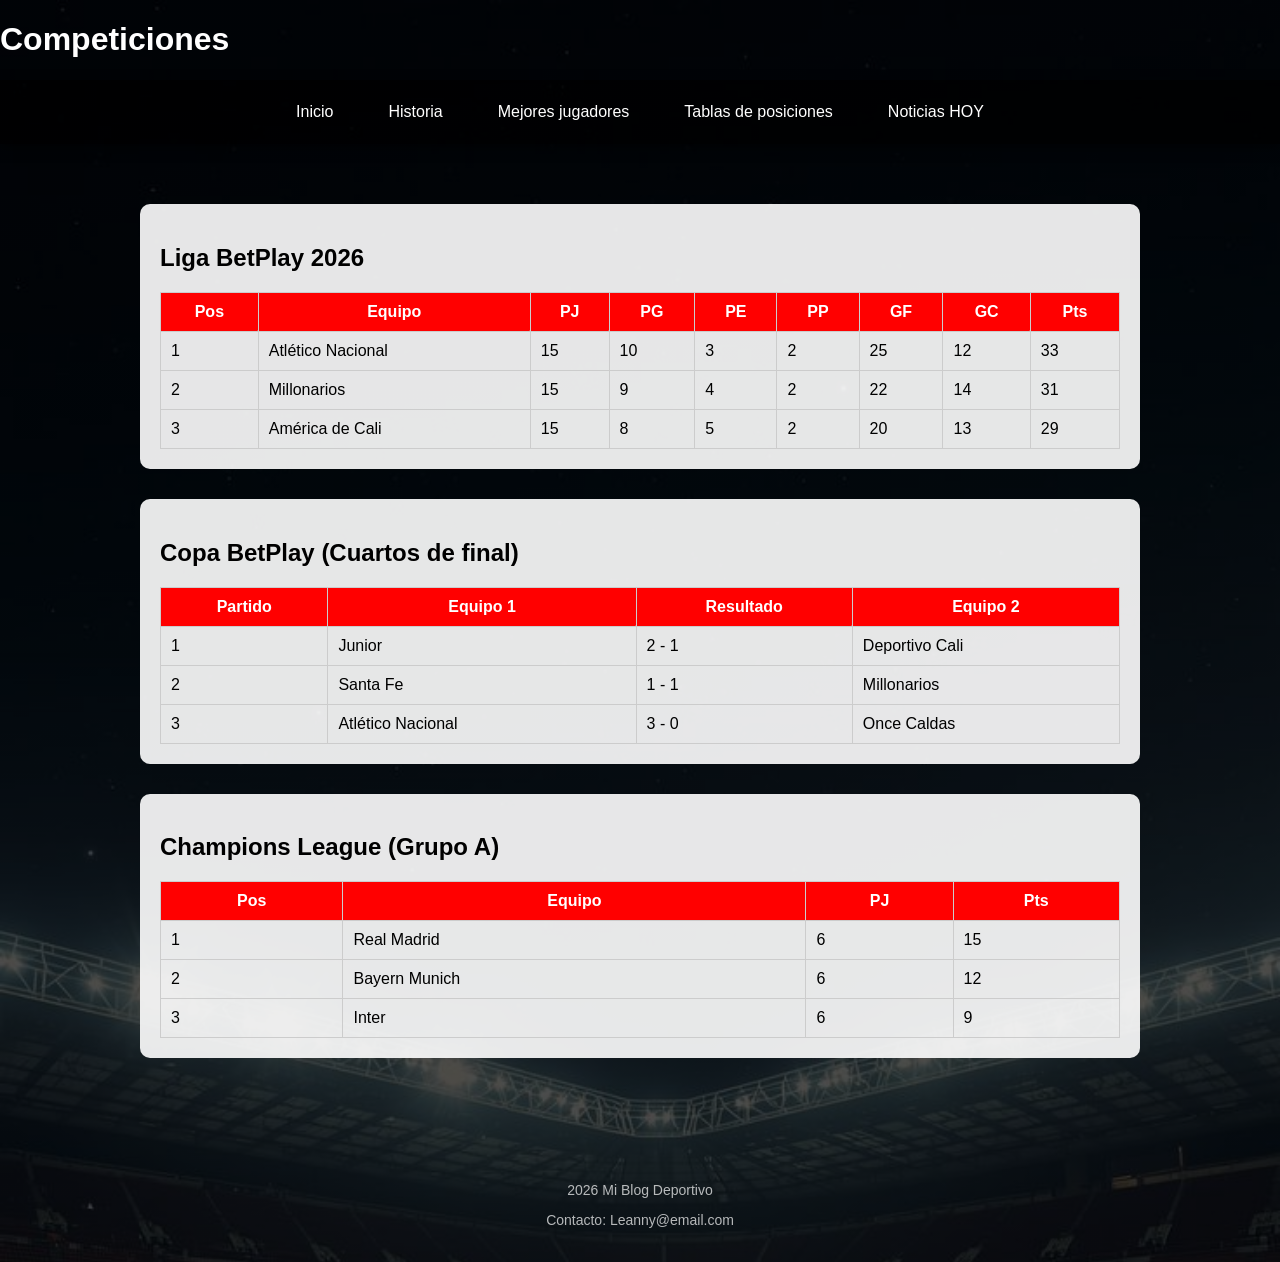
==== competiciones.html @ 9bca1b86 "agrego 5 paginas, imagenes" ====
<!DOCTYPE html>
<html>
<head>
    <title>Competiciones</title>  
    <link rel="stylesheet" href="estilos/style.css">
    <style>
        table, th, td {
            border: 1px solid rgb(0, 0, 0);
            border-end-end-radius: 1px;
        }
    </style>
</head>
<body class="Competiciones">
    <header>
        <h1>Competiciones</h1>
    </header>

    <nav class="menu">
        <a href="index.html">Inicio</a> 
        <a href="historia.html">Historia</a> 
        <a href="jugadores.html">Mejores jugadores</a> 
        <a href="competiciones.html">Tablas de posiciones</a> 
        <a href="noticias.html">Noticias HOY</a>
    </nav>

    <main class="contenedor">
        <section class="bloque">
        <h2>Liga BetPlay 2026</h2>

        <table class="tabla">
            <thead>
                <tr>
                    <th>Pos</th>
                    <th>Equipo</th>
                    <th>PJ</th>
                    <th>PG</th>
                    <th>PE</th>
                    <th>PP</th>
                    <th>GF</th>
                    <th>GC</th>
                    <th>Pts</th>
                </tr>
            </thead>
            <tbody>
                <tr>
                    <td>1</td>
                    <td>Atlético Nacional</td>
                    <td>15</td>
                    <td>10</td>
                    <td>3</td>
                    <td>2</td>
                    <td>25</td>
                    <td>12</td>
                    <td>33</td>
                </tr>
                <tr>
                    <td>2</td>
                    <td>Millonarios</td>
                    <td>15</td>
                    <td>9</td>
                    <td>4</td>
                    <td>2</td>
                    <td>22</td>
                    <td>14</td>
                    <td>31</td>
                </tr>
                <tr>
                    <td>3</td>
                    <td>América de Cali</td>
                    <td>15</td>
                    <td>8</td>
                    <td>5</td>
                    <td>2</td>
                    <td>20</td>
                    <td>13</td>
                    <td>29</td>
                </tr>
            </tbody>
        </table>
    </section>

    <section class="bloque">
        <h2>Copa BetPlay (Cuartos de final)</h2>

        <table class="tabla">
            <thead>
                <tr>
                    <th>Partido</th>
                    <th>Equipo 1</th>
                    <th>Resultado</th>
                    <th>Equipo 2</th>
                </tr>
            </thead>
            <tbody>
                <tr>
                    <td>1</td>
                    <td>Junior</td>
                    <td>2 - 1</td>
                    <td>Deportivo Cali</td>
                </tr>
                <tr>
                    <td>2</td>
                    <td>Santa Fe</td>
                    <td>1 - 1</td>
                    <td>Millonarios</td>
                </tr>
                <tr>
                    <td>3</td>
                    <td>Atlético Nacional</td>
                    <td>3 - 0</td>
                    <td>Once Caldas</td>
                </tr>
            </tbody>
        </table>
    </section>

    <section class="bloque">
        <h2>Champions League (Grupo A)</h2>

        <table class="tabla">
            <thead>
                <tr>
                    <th>Pos</th>
                    <th>Equipo</th>
                    <th>PJ</th>
                    <th>Pts</th>
                </tr>
            </thead>
            <tbody>
                <tr>
                    <td>1</td>
                    <td>Real Madrid</td>
                    <td>6</td>
                    <td>15</td>
                </tr>
                <tr>
                    <td>2</td>
                    <td>Bayern Munich</td>
                    <td>6</td>
                    <td>12</td>
                </tr>
                <tr>
                    <td>3</td>
                    <td>Inter</td>
                    <td>6</td>
                    <td>9</td>
                </tr>
            </tbody>
        </table>
    </section>

    </main>

    <footer class="footer">
        <p> 2026 Mi Blog Deportivo</p>
        <p>Contacto: Leanny@email.com</p>
    </footer>
</body>
</html>
---- estilos/style.css ----
/* Estilos generales */
body{
    margin: 0;
    font-family:Arial, sans-serif
}

.menu {
    display: flex;
    justify-content: center;
    gap: 25px;
    background: rgba(0, 0, 0, 0.676);
    padding: 15px 0;
    position: sticky;
    top: 0;
    z-index: 1000;
    box-shadow: 0 4px 10px rgba(0,0,0,0.5);
}

.menu a{
    color: white;
    text-decoration: none;
    font-size: 16px;
    font-weight: 500;
    padding: 8px 15px;
    position: relative;
    transition: 0.3s;
}

.menu a:hover {
    color: red;
}

.menu a::after{
    content: "";
    position: absolute;
    left: 0;
    bottom: 0;
    width: 0%;
    height: 2px;
    background: red;
    transition: 0.3s;  
}

.menu a:hover::after {
    width: 100%;
}

footer {
      text-align: center;
      padding: 20px;
      font-size: 14px;
      color: rgba(255, 255, 255, 0.7);
}

/* index/inicio */
body.inicio {
    background-image: linear-gradient(rgba(0, 0, 0, 0.6), rgba(0, 0, 0, 0.6)), url('../img/imagen03.jpg');   
    background-size: cover;       
    background-position: center 100px;  
    background-attachment: fixed; 
    color: white; 
}

.inicio .header{
    text-align: center;
    padding: 20px;
}

.inicio .titulo{
    font-size: 40px;
}

.inicio .titulo span{
    color: red;
}

.inicio .subtitulo{
    font-size: 18px;
}

.inicio .contenedor{
    display: flex;
    justify-content: center;
    align-items: center;
    min-height: 60vh;
    text-align: center;
    position: relative;
    height: 80vh;
}

.inicio .bienvenida {
    position: absolute;
    top: 55%;
    left: 80px;
    transform: translateY(-50%);
    max-width: 500px;
}

.inicio .bienvenida h2 {
    font-size: 50px;
    font-weight: bold;
    text-transform: uppercase;
    line-height: 1.2;
    color: white;
    margin-bottom: 15px;
    text-shadow: 0 0 15px rgba(0,0,0,0.8);
}

.inicio .bienvenida p{
    font-size: 16px;
    color: #ddd;
    line-height: 1.5;
}

/* historia */
body.historia{
    background: linear-gradient(rgba(0,0,0,0.6), rgba(0,0,0,0.6)),url('../img/historia02.jpg');
    background-size: cover;
    background-position: center;
    background-attachment: fixed;
}

.historia .contenedor{
    max-width: 900px;
    margin: 40px auto;
    padding: 20px;
}

.historia .header{
    text-align: center;
    padding: 20px;
    color: #ddd;
}

.historia .bloque{
    background: rgba(255, 255, 255, 0.9); 
    padding: 20px;
    margin-bottom: 30px;
    border-radius: 10px;
    box-shadow: 0 4px 10px rgba(0,0,0,0.1);
}

.historia h2{
    color: rgb(63, 68, 213);
    margin-bottom: 15px;
}

.historia .imagenes{
    display: flex;
    flex-wrap: wrap;
    gap: 15px;
    justify-content: center;
    margin-bottom: 15px;
}

.historia .imagenes img{
    width: 250px;
    border-radius: 10px;
    transition: 0.3s;
}

.historia .imagenes img:hover{
    transform: scale(1.05);
}


/* Jugadores */

body.jugadores {
    background: linear-gradient(rgba(0,0,0,0.6), rgba(0,0,0,0.6)),url('../img/historia02.jpg');
    background-size: cover;
    background-position: center;
    color: white;
}

.jugadores .contenedor {
    max-width: 1100px;
    margin: 40px auto;
    padding: 20px;
    text-align: center;
}

.titulo-jugadores {
    font-size: 35px;
    margin-bottom: 30px;
}

.grid-jugadores {
    display: grid;
    grid-template-columns: repeat(auto-fit, minmax(250px, 1fr));
    gap: 25px;
}

.card {
    background: rgba(255,255,255,0.9);
    color: black;
    border-radius: 15px;
    padding: 15px;
    transition: 0.3s;
}

.card:hover {
    transform: translateY(-10px);
}

.card img {
    width: 100%;
    border-radius: 10px;
    margin-bottom: 10px;
}

.card h3 {
    margin-bottom: 10px;
}

.card p {
    font-size: 14px;
}

body.Competiciones {
    background: linear-gradient(rgba(0,0,0,0.7), rgba(0,0,0,0.7)), url('../img/historia02.jpg');
    background-size: cover;
    color: white;
}

.Competiciones .contenedor {
    max-width: 1000px;
    margin: 40px auto;
    padding: 20px;
}

.Competiciones .bloque {
    background: rgba(255,255,255,0.9);
    color: black;
    padding: 20px;
    margin-bottom: 30px;
    border-radius: 10px;
}

.tabla {
    width: 100%;
    border-collapse: collapse;
}

.tabla th {
    background: red;
    color: white;
}

.tabla th, .tabla td {
    padding: 10px;
    border: 1px solid #ccc;
}

.tabla tr:hover {
    background: #f2f2f2;
}

button {
    width: 100px;
    padding: 8px;
    cursor: pointer;
}

/* noticias */
body.Noticias {
    background: linear-gradient(rgba(0,0,0,0.7), rgba(0,0,0,0.7)), url('../img/historia02.jpg');
    background-size: cover;
    color: white;
}

.contenedor-noticias {
    max-width: 1000px;
    margin: 40px auto;
    padding: 20px;
}

.titulo-noticias {
    text-align: center;
    margin-bottom: 30px;
}

.grid-noticias {
    display: grid;
    grid-template-columns: repeat(auto-fit, minmax(250px, 1fr));
    gap: 20px;
}

.card-noticia {
    background: white;
    color: black;
    padding: 20px;
    border-radius: 10px;
    transition: 0.3s;
}

.card-noticia:hover {
    transform: scale(1.03);
}

.card-noticia a {
    color: rgb(45, 147, 45);
    text-decoration: none;
}

.formulario-noticias {
    margin-top: 40px;
    background: rgba(255,255,255,0.95);
    padding: 20px;
    border-radius: 10px;
    color: black;
}

.grupo {
    display: flex;
    flex-direction: column;
    margin-bottom: 10px;
}

.grupo input,
.grupo select,
.grupo textarea {
    padding: 8px;
    border-radius: 5px;
    border: 1px solid #ccc;
}

button {
    margin-top: 10px;
    padding: 10px;
    background: rgb(43, 105, 37);
    color: white;
    border: none;
    cursor: pointer;
}

button:hover {
    background: black;
}
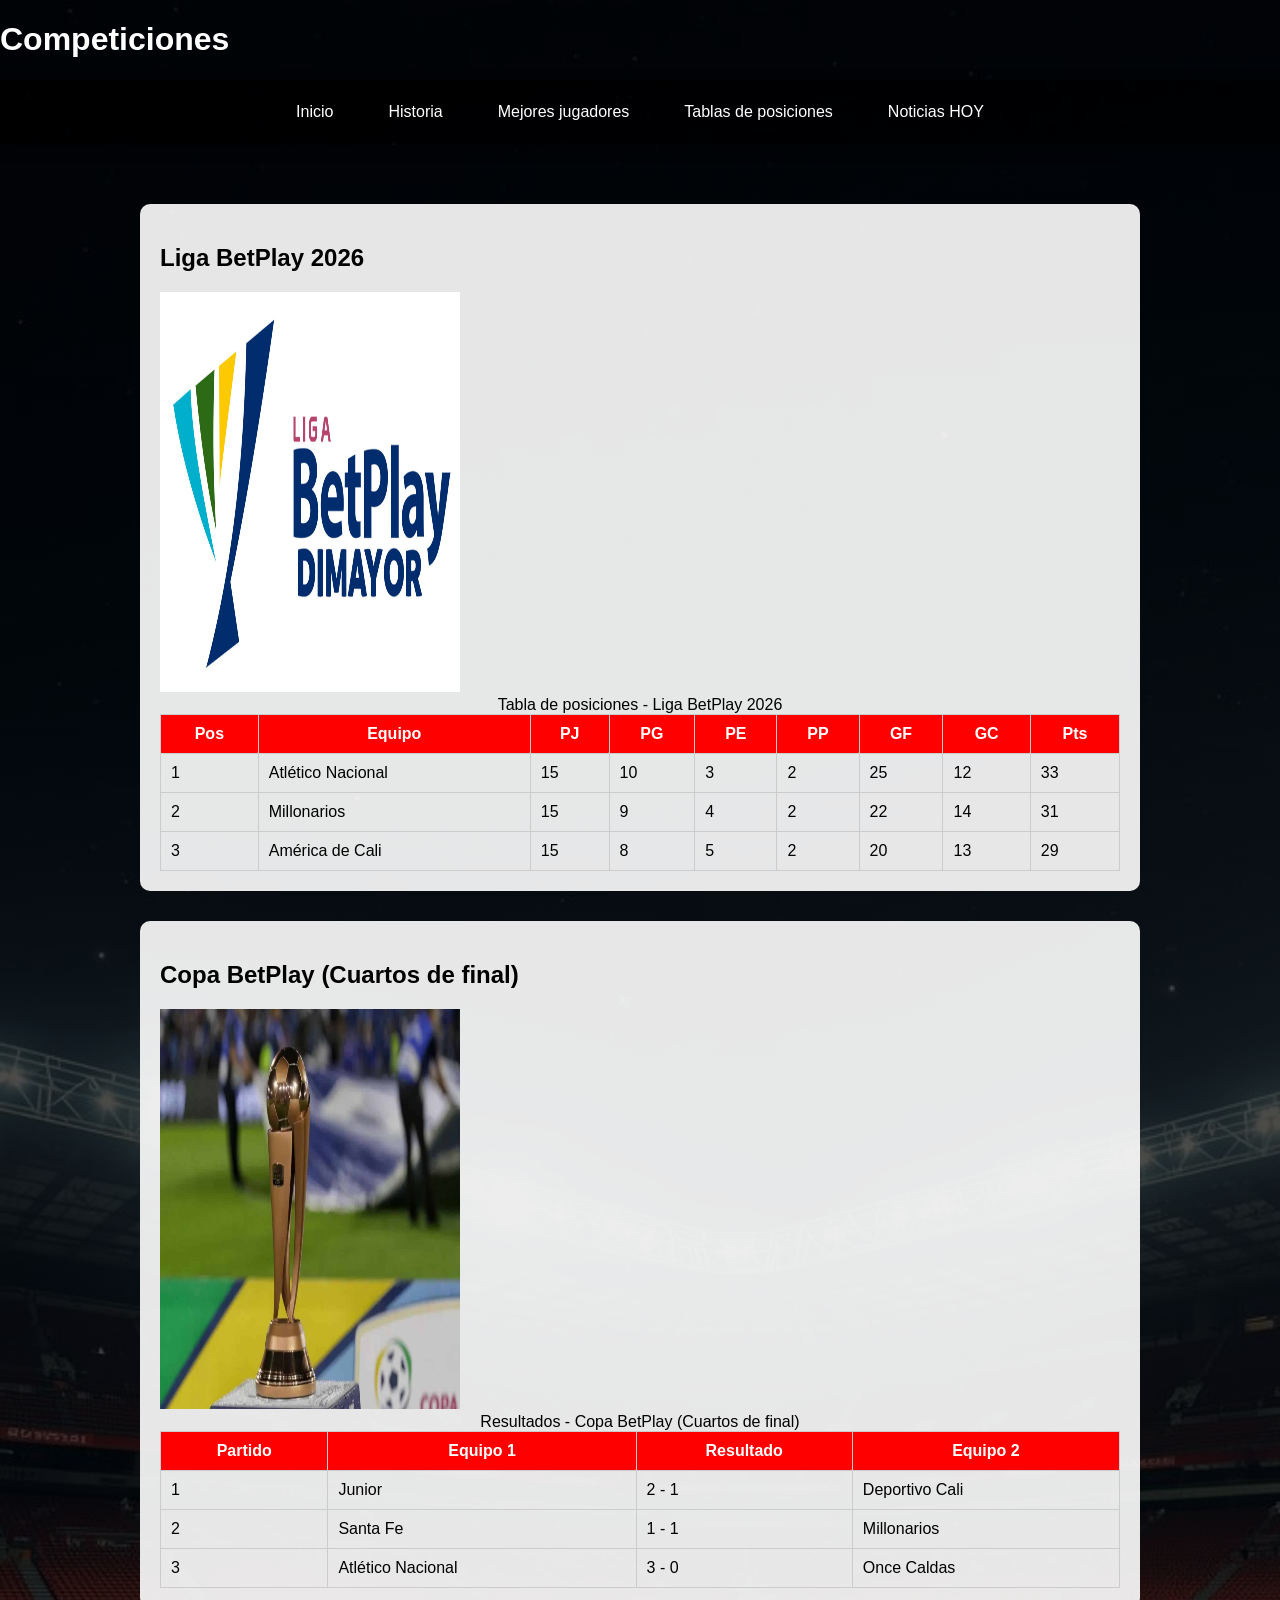
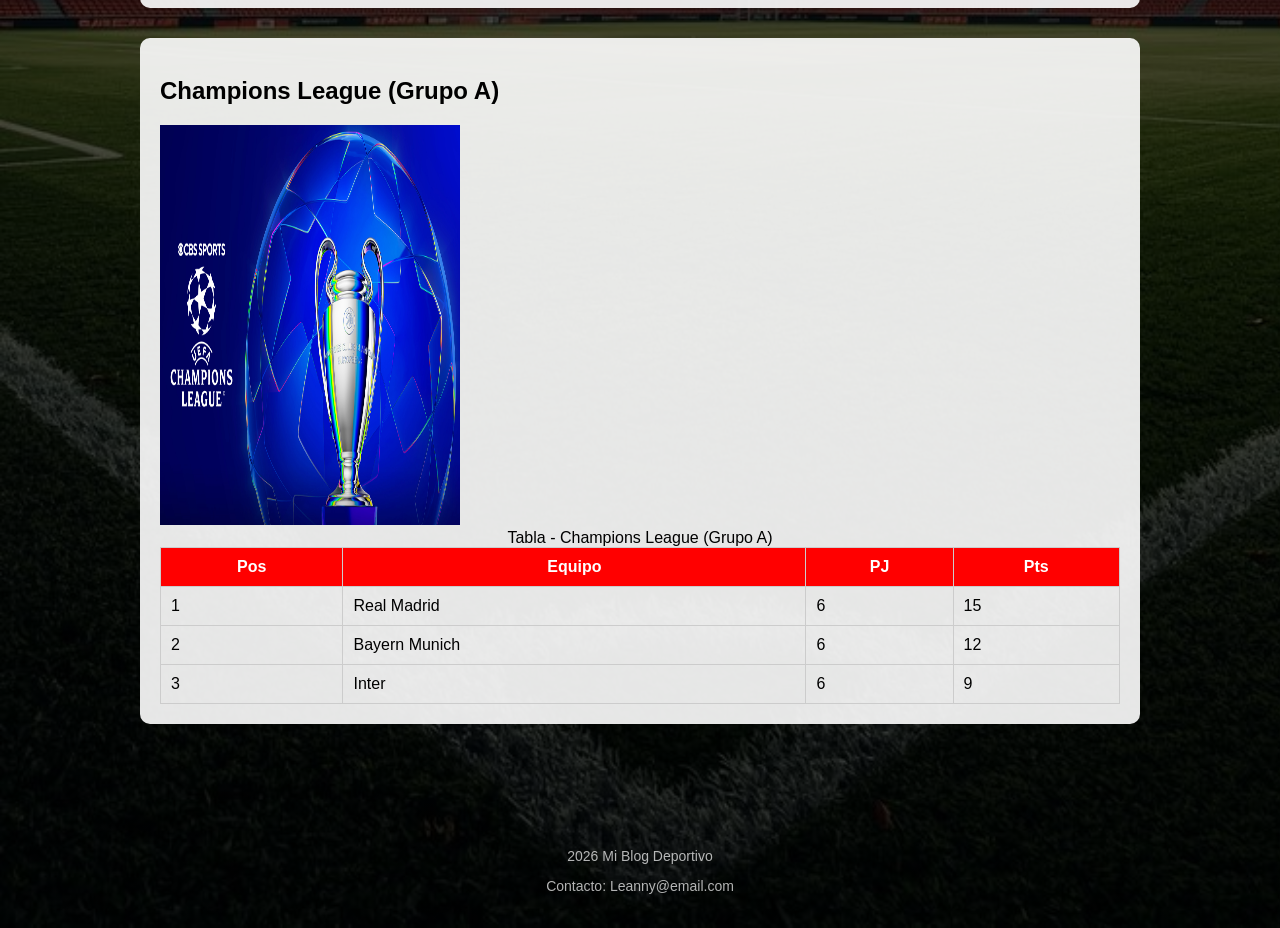
==== commit 92314083: "modificacion de paginas" ====
--- a/competiciones.html
+++ b/competiciones.html
@@ -7,16 +7,17 @@
         table, th, td {
             border: 1px solid rgb(0, 0, 0);
             border-end-end-radius: 1px;
-        }
+            border-collapse: collapse;}
     </style>
 </head>
+
 <body class="Competiciones">
     <header>
         <h1>Competiciones</h1>
-    </header>
+    </header>  
 
     <nav class="menu">
-        <a href="index.html">Inicio</a> 
+        <a href="index.html">Inicio</a>
         <a href="historia.html">Historia</a> 
         <a href="jugadores.html">Mejores jugadores</a> 
         <a href="competiciones.html">Tablas de posiciones</a> 
@@ -25,132 +26,133 @@
 
     <main class="contenedor">
         <section class="bloque">
-        <h2>Liga BetPlay 2026</h2>
-
-        <table class="tabla">
-            <thead>
-                <tr>
-                    <th>Pos</th>
-                    <th>Equipo</th>
-                    <th>PJ</th>
-                    <th>PG</th>
-                    <th>PE</th>
-                    <th>PP</th>
-                    <th>GF</th>
-                    <th>GC</th>
-                    <th>Pts</th>
-                </tr>
-            </thead>
-            <tbody>
-                <tr>
-                    <td>1</td>
-                    <td>Atlético Nacional</td>
-                    <td>15</td>
-                    <td>10</td>
-                    <td>3</td>
-                    <td>2</td>
-                    <td>25</td>
-                    <td>12</td>
-                    <td>33</td>
-                </tr>
-                <tr>
-                    <td>2</td>
-                    <td>Millonarios</td>
-                    <td>15</td>
-                    <td>9</td>
-                    <td>4</td>
-                    <td>2</td>
-                    <td>22</td>
-                    <td>14</td>
-                    <td>31</td>
-                </tr>
-                <tr>
-                    <td>3</td>
-                    <td>América de Cali</td>
-                    <td>15</td>
-                    <td>8</td>
-                    <td>5</td>
-                    <td>2</td>
-                    <td>20</td>
-                    <td>13</td>
-                    <td>29</td>
-                </tr>
-            </tbody>
-        </table>
-    </section>
-
-    <section class="bloque">
-        <h2>Copa BetPlay (Cuartos de final)</h2>
-
-        <table class="tabla">
-            <thead>
-                <tr>
-                    <th>Partido</th>
-                    <th>Equipo 1</th>
-                    <th>Resultado</th>
-                    <th>Equipo 2</th>
-                </tr>
-            </thead>
-            <tbody>
-                <tr>
-                    <td>1</td>
-                    <td>Junior</td>
-                    <td>2 - 1</td>
-                    <td>Deportivo Cali</td>
-                </tr>
-                <tr>
-                    <td>2</td>
-                    <td>Santa Fe</td>
-                    <td>1 - 1</td>
-                    <td>Millonarios</td>
-                </tr>
-                <tr>
-                    <td>3</td>
-                    <td>Atlético Nacional</td>
-                    <td>3 - 0</td>
-                    <td>Once Caldas</td>
-                </tr>
-            </tbody>
-        </table>
-    </section>
-
-    <section class="bloque">
-        <h2>Champions League (Grupo A)</h2>
-
-        <table class="tabla">
-            <thead>
-                <tr>
-                    <th>Pos</th>
-                    <th>Equipo</th>
-                    <th>PJ</th>
-                    <th>Pts</th>
-                </tr>
-            </thead>
-            <tbody>
-                <tr>
-                    <td>1</td>
-                    <td>Real Madrid</td>
-                    <td>6</td>
-                    <td>15</td>
-                </tr>
-                <tr>
-                    <td>2</td>
-                    <td>Bayern Munich</td>
-                    <td>6</td>
-                    <td>12</td>
-                </tr>
-                <tr>
-                    <td>3</td>
-                    <td>Inter</td>
-                    <td>6</td>
-                    <td>9</td>
-                </tr>
-            </tbody>
-        </table>
-    </section>
-
+            <h2>Liga BetPlay 2026</h2>
+            <img src="/img/BetPlay-Dimayor.jpg" alt="logo de la liga betplay" width="300" height="400">                                                                  
+            <table class="tabla">
+                <caption>Tabla de posiciones - Liga BetPlay 2026</caption>
+                <thead>
+                    <tr>
+                        <th>Pos</th>
+                        <th>Equipo</th>
+                        <th>PJ</th>
+                        <th>PG</th>
+                        <th>PE</th>
+                        <th>PP</th>
+                        <th>GF</th>
+                        <th>GC</th>
+                        <th>Pts</th>
+                    </tr>
+                </thead>
+                <tbody>                                                                                                                                 
+                    <tr>
+                        <td>1</td>
+                        <td>Atlético Nacional</td>
+                        <td>15</td>
+                        <td>10</td>
+                        <td>3</td>
+                        <td>2</td>
+                        <td>25</td>
+                        <td>12</td>
+                        <td>33</td>
+                    </tr>
+                    <tr>
+                        <td>2</td>
+                        <td>Millonarios</td>
+                        <td>15</td>
+                        <td>9</td>
+                        <td>4</td>
+                        <td>2</td>
+                        <td>22</td>
+                        <td>14</td>
+                        <td>31</td>
+                    </tr>
+                    <tr>
+                        <td>3</td>
+                        <td>América de Cali</td>
+                        <td>15</td>
+                        <td>8</td>
+                        <td>5</td>
+                        <td>2</td>
+                        <td>20</td>
+                        <td>13</td>
+                        <td>29</td>
+                    </tr>
+                </tbody>
+            </table>
+        </section>
+        <section class="bloque">
+            <h2>Copa BetPlay (Cuartos de final)</h2>
+            <img src="/img/Torfeo-Copa-BetPlay.jpg" alt="trofeo de la copa betplay" width="300" height="400">
+            <table class="tabla">
+                <caption>Resultados - Copa BetPlay (Cuartos de final)</caption>
+                <thead>
+                    <tr>
+                        <th>Partido</th>
+                        <th>Equipo 1</th>
+                        <th>Resultado</th>
+                        <th>Equipo 2</th>
+                    </tr>
+                </thead>
+                <tbody>
+                    <tr>
+                        <td>1</td>
+                        <td>Junior</td>
+                        <td>2 - 1</td>
+                        <td>Deportivo Cali</td>
+                    </tr>
+                    <tr>
+                        <td>2</td>
+                        <td>Santa Fe</td>
+                        <td>1 - 1</td>
+                        <td>Millonarios</td>
+                    </tr>
+                    <tr>
+                        <td>3</td>
+                        <td>Atlético Nacional</td>
+                        <td>3 - 0</td>
+                        <td>Once Caldas</td>
+                    </tr>
+                </tbody>
+            </table>
+        </section>
+        
+        <section class="bloque">
+            <h2>Champions League (Grupo A)</h2>
+            <img src="/img/champions.jpg" alt="trofeo de la champions league" width="300" height="400">
+            <table class="tabla">
+                <caption>Tabla - Champions League (Grupo A)</caption>
+                <thead>
+                    <tr>
+                        <th>Pos</th>
+                        <th>Equipo</th>
+                        <th>PJ</th>
+                        <th>Pts</th>
+                    </tr>
+                </thead>
+                <tbody>
+                    <tr>
+                        <td>1</td>
+                        <td>Real Madrid</td>
+                        <td>6</td>
+                        <td>15</td>
+                    </tr>
+                    <tr>
+                        <td>2</td>
+                        <td>Bayern Munich</td>
+                        <td>6</td>
+                        <td>12</td>
+                        </tr>
+                    <tr>
+                        <td>3</td>
+                        <td>Inter</td>
+                        <td>6</td>
+                        <td>9</td>
+                    </tr>
+                </tbody>
+            </table>
+        </section>
     </main>
-
+    
     <footer class="footer">
         <p> 2026 Mi Blog Deportivo</p>
         <p>Contacto: Leanny@email.com</p>
--- a/estilos/style.css
+++ b/estilos/style.css
@@ -46,10 +46,10 @@
 }
 
 footer {
-      text-align: center;
-      padding: 20px;
-      font-size: 14px;
-      color: rgba(255, 255, 255, 0.7);
+    text-align: center;
+    padding: 20px;
+    font-size: 14px;
+    color: rgba(255, 255, 255, 0.7);
 }
 
 /* index/inicio */
@@ -163,6 +163,13 @@
     transform: scale(1.05);
 }
 
+.tabla{
+    color: rgb(0, 0, 0);
+}
+.lateral{
+    color: rgb(255, 255, 255);
+}
+
 
 /* Jugadores */
 
@@ -217,6 +224,8 @@
     font-size: 14px;
 }
 
+/* competiciones */
+
 body.Competiciones {
     background: linear-gradient(rgba(0,0,0,0.7), rgba(0,0,0,0.7)), url('../img/historia02.jpg');
     background-size: cover;
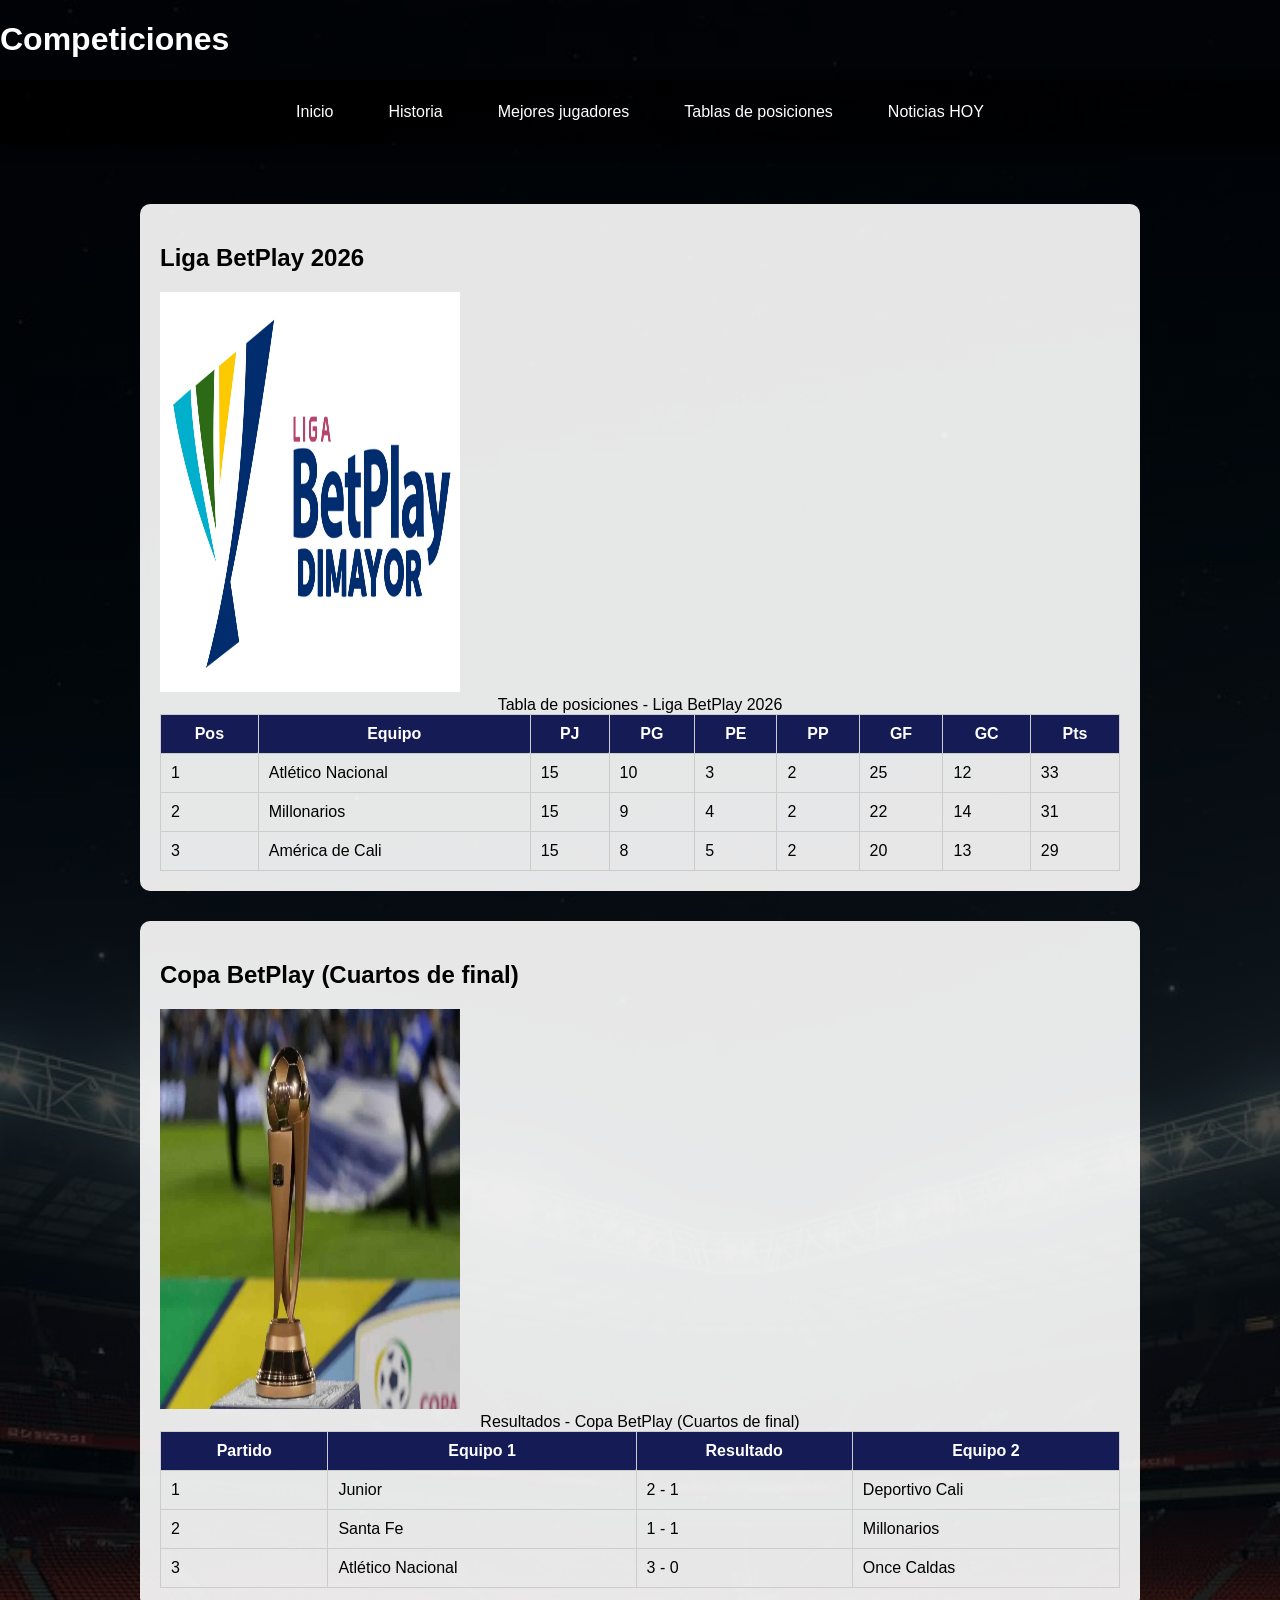
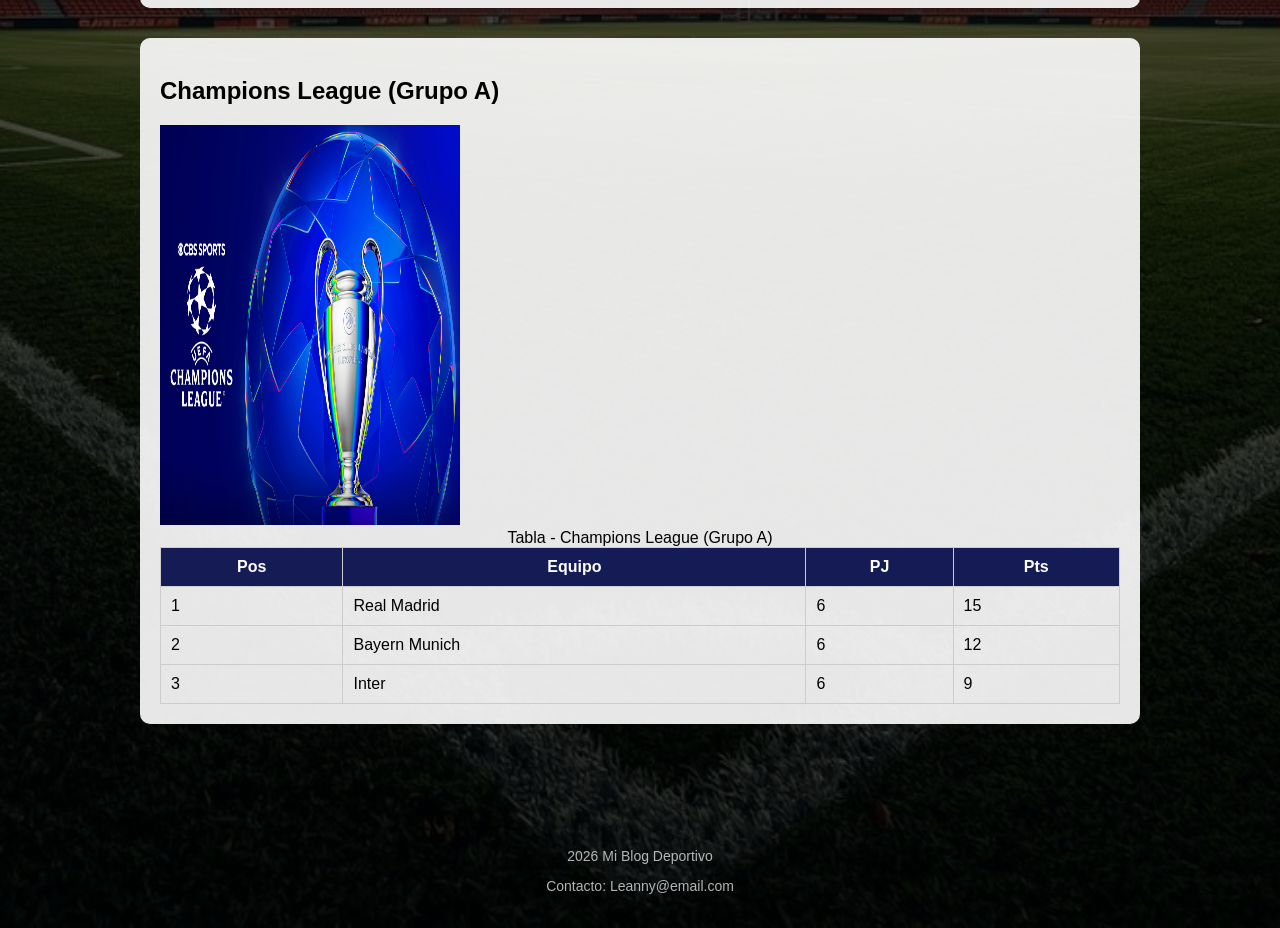
==== commit f1729816: "Guardando cambios" ====
--- a/competiciones.html
+++ b/competiciones.html
@@ -6,8 +6,8 @@
     <style>
         table, th, td {
             border: 1px solid rgb(0, 0, 0);
-            border-end-end-radius: 1px;
-            border-collapse: collapse;}
+            border-end-end-radius: 1px;  
+        }
     </style>
 </head>
 
--- a/estilos/style.css
+++ b/estilos/style.css
@@ -252,7 +252,7 @@
 }
 
 .tabla th {
-    background: red;
+    background: rgb(21, 27, 85);
     color: white;
 }
 
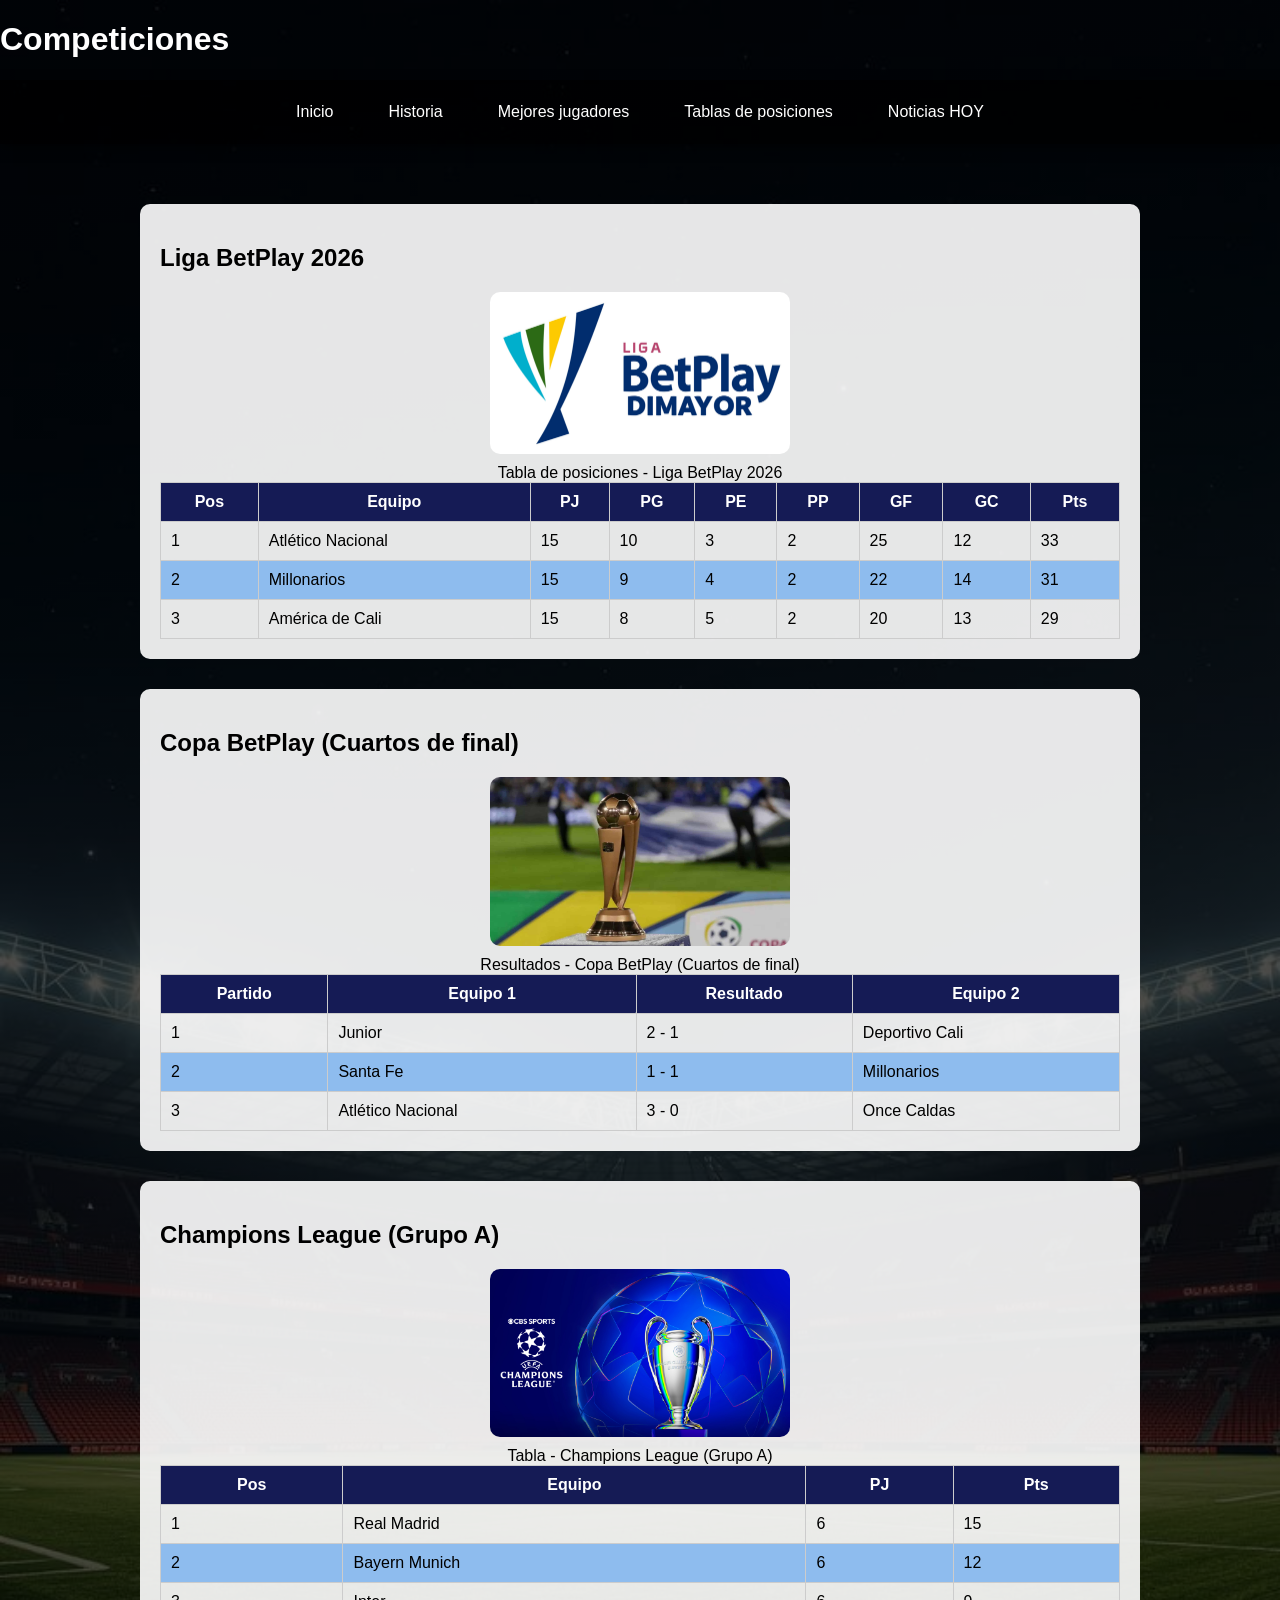
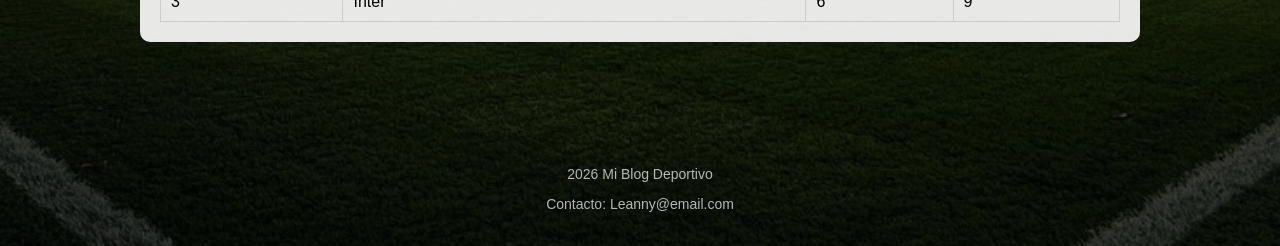
==== commit 1e768028: "modificacion estilos.css y competiciones.html" ====
--- a/competiciones.html
+++ b/competiciones.html
@@ -15,7 +15,7 @@
     <header>
         <h1>Competiciones</h1>
     </header>  
-
+    
     <nav class="menu">
         <a href="index.html">Inicio</a>
         <a href="historia.html">Historia</a> 
@@ -27,7 +27,7 @@
     <main class="contenedor">
         <section class="bloque">
             <h2>Liga BetPlay 2026</h2>
-            <img src="/img/BetPlay-Dimayor.jpg" alt="logo de la liga betplay" width="300" height="400">                                                                  
+            <img src="/img/BetPlay-Dimayor.jpg" alt="logo de la liga betplay">                                                                  
             <table class="tabla">
                 <caption>Tabla de posiciones - Liga BetPlay 2026</caption>
                 <thead>
@@ -82,7 +82,7 @@
         </section>
         <section class="bloque">
             <h2>Copa BetPlay (Cuartos de final)</h2>
-            <img src="/img/Torfeo-Copa-BetPlay.jpg" alt="trofeo de la copa betplay" width="300" height="400">
+            <img src="/img/Torfeo-Copa-BetPlay.jpg" alt="trofeo de la copa betplay">
             <table class="tabla">
                 <caption>Resultados - Copa BetPlay (Cuartos de final)</caption>
                 <thead>
@@ -118,7 +118,7 @@
         
         <section class="bloque">
             <h2>Champions League (Grupo A)</h2>
-            <img src="/img/champions.jpg" alt="trofeo de la champions league" width="300" height="400">
+            <img src="/img/champions.jpg" alt="trofeo de la champions league">
             <table class="tabla">
                 <caption>Tabla - Champions League (Grupo A)</caption>
                 <thead>
--- a/estilos/style.css
+++ b/estilos/style.css
@@ -245,6 +245,14 @@
     margin-bottom: 30px;
     border-radius: 10px;
 }
+.bloque img{
+    width: 100%;
+    max-width: 300px; 
+    height: auto;      
+    display: block;
+    margin: 10px auto; 
+    border-radius: 10px; 
+}
 
 .tabla {
     width: 100%;
@@ -263,6 +271,14 @@
 
 .tabla tr:hover {
     background: #f2f2f2;
+}
+
+tr:nth-child(even){
+    background-color: rgb(142, 188, 238);
+}
+tr:hover{
+    background-color: rgb(118, 152, 245);
+    cursor: pointer;
 }
 
 button {
@@ -347,3 +363,13 @@
     background: black;
 }
 
+/* inicio de sesion */
+.inicioSesion{
+    font-family: Arial, sans-serif;
+    background: #ffffff;
+    text-align: center;
+}
+
+.tituloSesion {
+  color: #367d44;
+}
